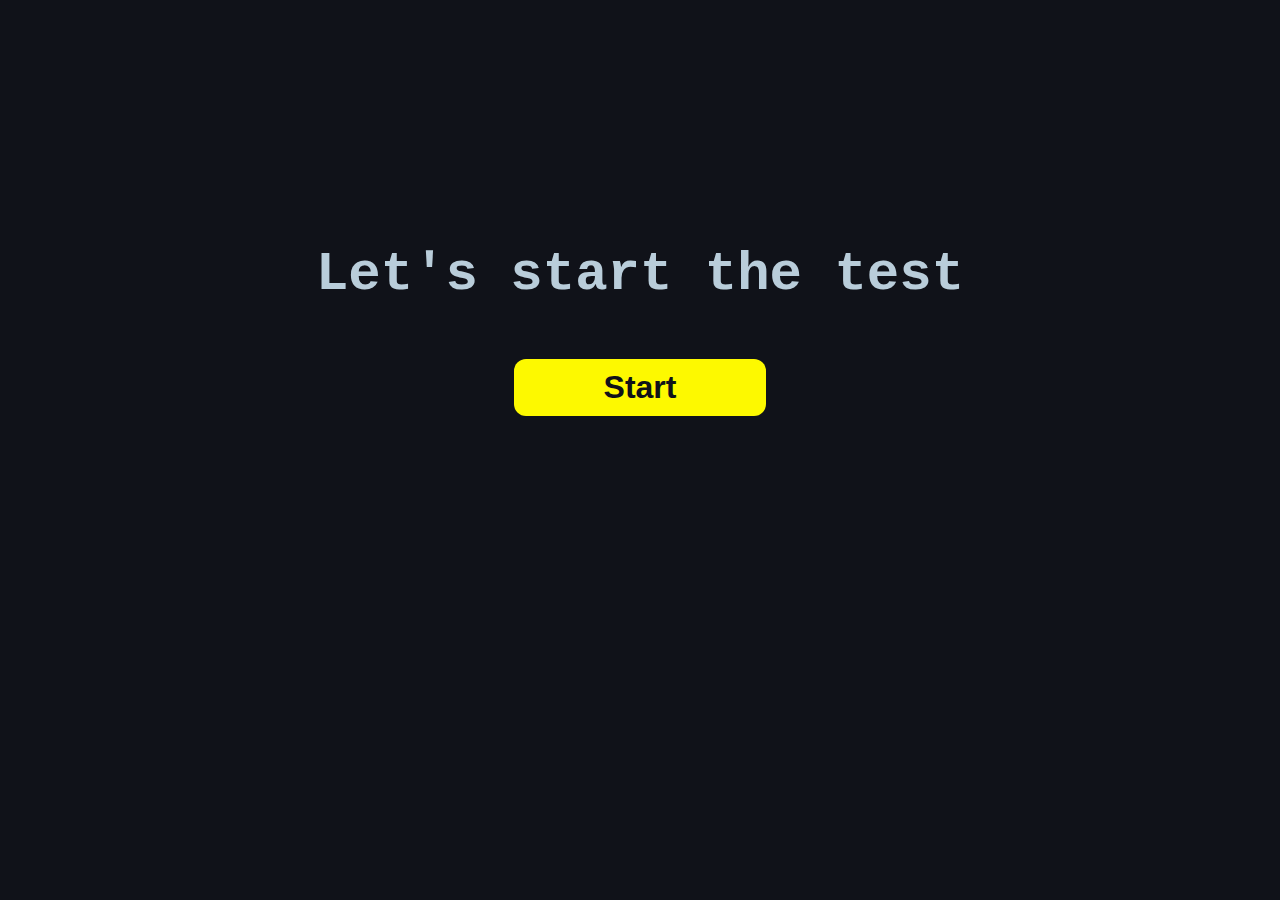
==== home.html @ 59418467 "Add files via upload" ====
<!DOCTYPE html>
<html lang="en">
    <link rel="stylesheet" href="index.css">
<body>
    <div class="home">
        <h1>Let's start the test</h1>
        <br>
        <button class="button-st" role="button" onclick='location.replace("index.html")'>Start</button>
    </div>
</body>
</html>
---- index.css ----
body {
    background-color: rgb(16, 18, 25);
    color: rgb(185, 205, 218);
    font-family: "Lucida Console", "Courier New", monospace;
    text-align: center;  
}

.home {
    padding: 200px 0;
}

h1{
    font-size: 54px;
}
.button-st {
  background-color: rgb(253, 249, 0);
  border-radius: 12px;
  color: rgb(16, 18, 25);
  cursor: pointer;
  font-weight: bold;
  padding: 10px 15px;
  text-align: center;
  transition: 200ms;
  width: 20%;
  box-sizing: border-box;
  border: 0;
  font-size: 32px;
  user-select: none;
  -webkit-user-select: none;
  touch-action: manipulation;
}

.button-st:not(:disabled):hover,
.button-st:not(:disabled):focus {
  outline: 0;
  background: hsl(59, 100%, 74%);
  box-shadow: 0 0 0 2px rgba(0,0,0,.2), 0 3px 8px 0 rgba(0,0,0,.15);
}

.button-st:disabled {
  filter: saturate(0.2) opacity(0.5);
  -webkit-filter: saturate(0.2) opacity(0.5);
  cursor: not-allowed;
}
.button-st-min {
    background-color: rgb(253, 249, 0);
    border-radius: 12px;
    color: rgb(16, 18, 25);
    cursor: pointer;
    font-weight: bold;
    padding: 10px 15px;
    text-align: center;
    transition: 200ms;
    width: 8%;
    box-sizing: border-box;
    border: 0;
    font-size: 32px;
    user-select: none;
    -webkit-user-select: none;
    touch-action: manipulation;
    margin: 15px;
}

.button-st-min:not(:disabled):hover,
.button-st-min:not(:disabled):focus {
    outline: 0;
    background: hsl(59, 100%, 74%);
    box-shadow: 0 0 0 2px rgba(0,0,0,.2), 0 3px 8px 0 rgba(0,0,0,.15);
}
  
.button-st-min:disabled {
    filter: saturate(0.2) opacity(0.5);
    -webkit-filter: saturate(0.2) opacity(0.5);
    cursor: not-allowed;
}
input {
    font-family: -apple-system,BlinkMacSystemFont,"Segoe UI","Roboto","Oxygen","Ubuntu","Cantarell","Fira Sans","Droid Sans","Helvetica Neue",sans-serif;
    font-weight: 500;
    font-size: .8vw;
    color: #fff;
    background-color: rgb(28,28,30);
    box-shadow: 0 0 .4vw rgba(0,0,0,0.5), 0 0 0 .15vw transparent;
    border-radius: 0.4vw;
    border: none;
    outline: none;
    padding: 0.4vw;
    max-width: 190px;
    transition: .4s;
    margin: 3px;
}
  
input:hover {
    box-shadow: 0 0 0 .15vw rgba(135, 207, 235, 0.186);
}
  
input:focus {
    box-shadow: 0 0 0 .15vw skyblue;
}
.button-ver {
    background-color: rgb(23, 87, 23);
    border-radius: 12px;
    color: rgb(16, 18, 25);
    cursor: pointer;
    font-weight: bold;
    padding: 10px 15px;
    transition: 200ms;
    width: 10%;
    box-sizing: border-box;
    border: 0;
    font-size: 32px;
    user-select: none;
    -webkit-user-select: none;
    touch-action: manipulation;
    margin: 15px;
}

.button-ver:not(:disabled):hover,
.button-ver:not(:disabled):focus {
    outline: 0;
    background: hsl(128, 84%, 30%);
    box-shadow: 0 0 0 2px rgba(0,0,0,.2), 0 3px 8px 0 rgba(0,0,0,.15);
}
  
.button-ver:disabled {
    filter: saturate(0.2) opacity(0.5);
    -webkit-filter: saturate(0.2) opacity(0.5);
    cursor: not-allowed;
}
#quest {
    font-size: 42px;
}
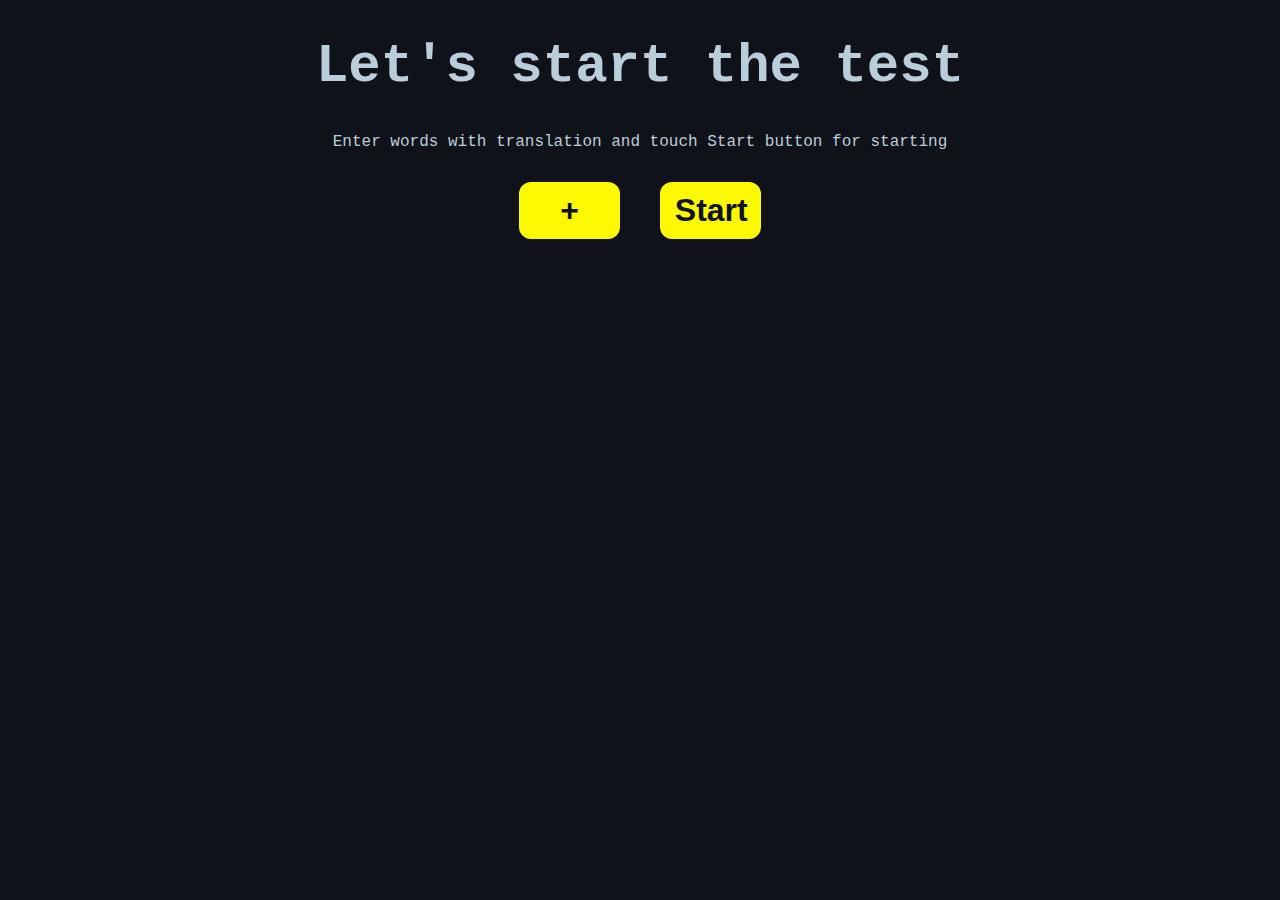
==== commit 65dc9322: "a" ====
--- a/home.html
+++ b/home.html
@@ -1,11 +1,12 @@
 <!DOCTYPE html>
-<html lang="en">
-    <link rel="stylesheet" href="index.css">
+<html>
+<link rel="stylesheet" href="index.css">
 <body>
-    <div class="home">
-        <h1>Let's start the test</h1>
-        <br>
-        <button class="button-st" role="button" onclick='location.replace("index.html")'>Start</button>
-    </div>
+    <h1>Let's start the test</h1>
+    <p>Enter words with translation and touch Start button for starting</p>
+    <button class="button-st-min" role="button" onclick="add()">+</button>    
+    <button class="button-st-min" role="button" id = "st" onclick="deleted()">Start</button>
+    <div id="addcoll"></div>
 </body>
+    <script src="index.js"></script>
 </html>